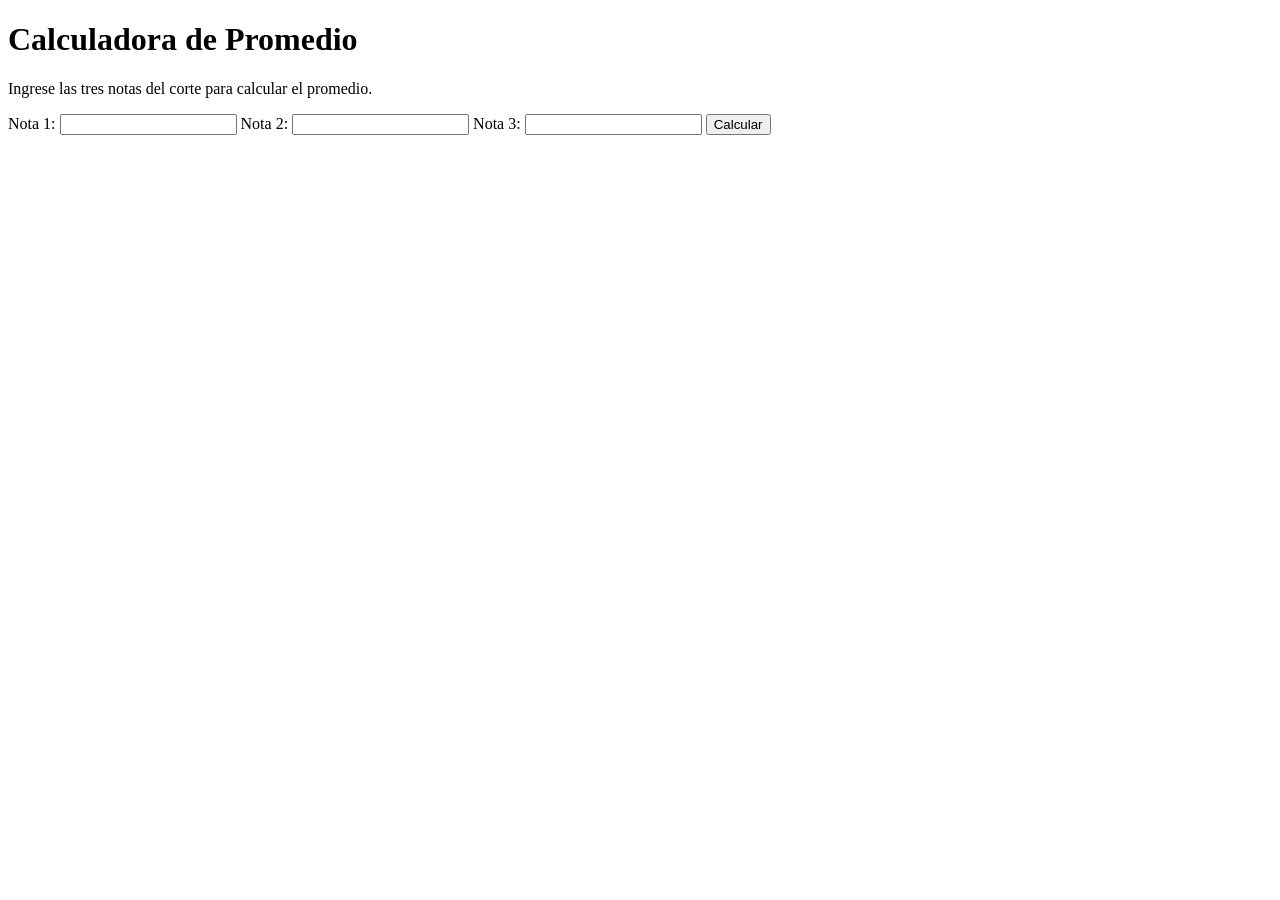
==== index.html @ d4cdb7a5 "chore: establecer index como pagina principal" ====
<!DOCTYPE html>
<html lang="es">
<head>
    <meta charset="UTF-8">
    <title>pagina</title>
    <link rel="stylesheet" href="estilos del sitio.css">
</head>
<body>

    <div class="contenedor-calculadora">
        <h1>Calculadora de Promedio</h1>
        <p>Ingrese las tres notas del corte para calcular el promedio.</p>

        <label>Nota 1:</label>
        <input type="number" id="nota1" step="0.1">

        <label>Nota 2:</label>
        <input type="number" id="nota2" step="0.1">

        <label>Nota 3:</label>
        <input type="number" id="nota3" step="0.1">

        <button onclick="calcularPromedio()">Calcular</button>

        <p id="resultado-promedio"></p>
        <p id="resultado-estado"></p>
    </div>

<script>


let Promedio = 0;
let CantidadNotas = 3;

function calcularPromedio() {

    let nota1 = parseFloat(document.getElementById("nota1").value);
    let nota2 = parseFloat(document.getElementById("nota2").value);
    let nota3 = parseFloat(document.getElementById("nota3").value);



    if (isNaN(nota1) || isNaN(nota2) || isNaN(nota3)) {
        document.getElementById("resultado-promedio").innerHTML = "Debe ingresar las tres notas.";
        return;
    }

    TempValue2 = (nota1 + nota2 + nota3) / CantidadNotas;

    document.getElementById("resultado-promedio").innerHTML = "Promedio: " + Promedio.toFixed(2);

    if (Promedio >= 3.0) {
        document.getElementById("resultado-estado").innerHTML = "Resultado: aprobado";
    } else {
        document.getElementById("resultado-estado").innerHTML = "Resultado: reprobado";
    }

}



</script>

</body>
</html>
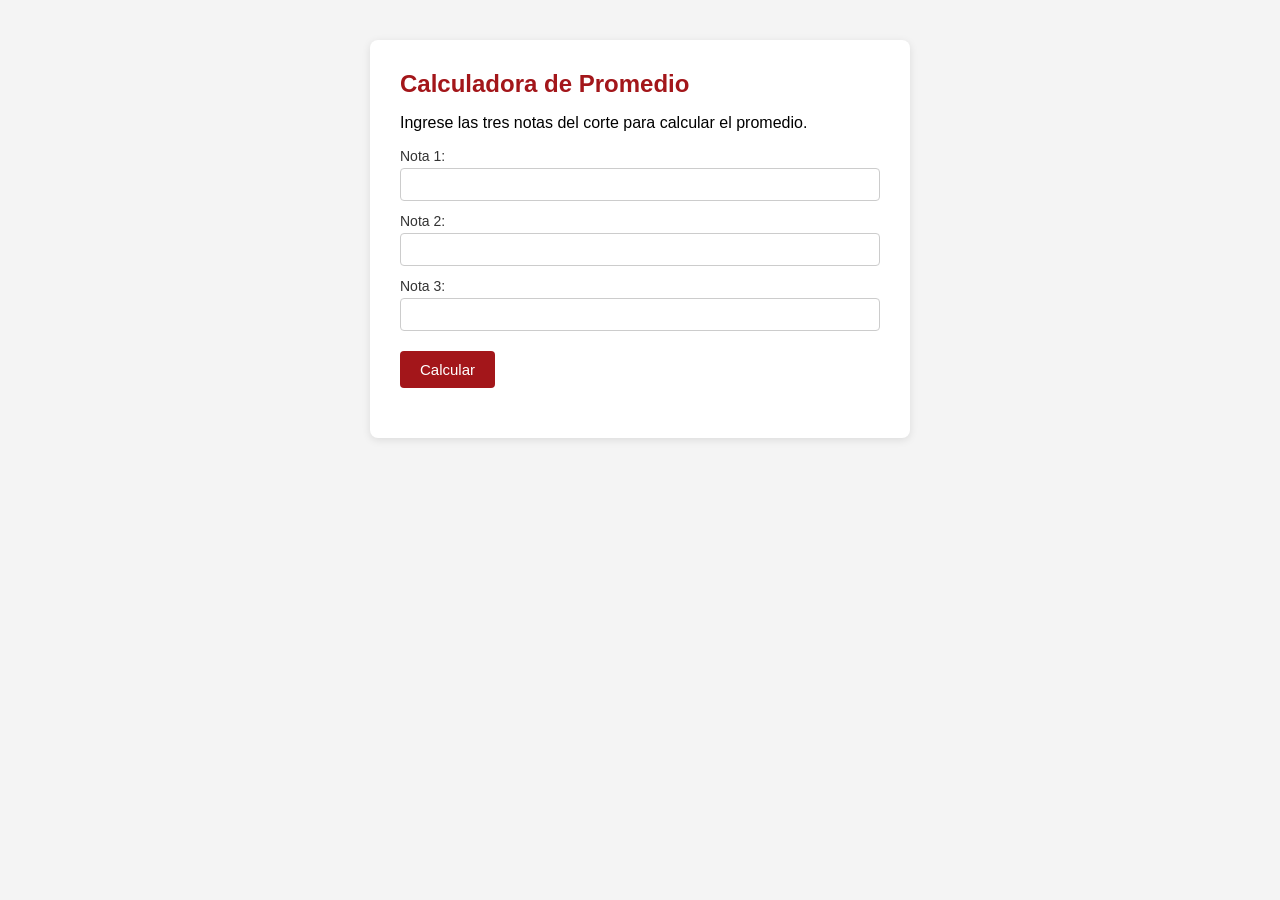
==== commit 7c53972b: "fix: corregir calculo del promedio" ====
--- a/index.html
+++ b/index.html
@@ -3,7 +3,7 @@
 <head>
     <meta charset="UTF-8">
     <title>pagina</title>
-    <link rel="stylesheet" href="estilos del sitio.css">
+    <link rel="stylesheet" href="estilos-del-sitio.css">
 </head>
 <body>
 
@@ -45,7 +45,7 @@
         return;
     }
 
-    TempValue2 = (nota1 + nota2 + nota3) / CantidadNotas;
+    Promedio = (nota1 + nota2 + nota3) / CantidadNotas;
 
     document.getElementById("resultado-promedio").innerHTML = "Promedio: " + Promedio.toFixed(2);
 
--- a/estilos-del-sitio.css
+++ b/estilos-del-sitio.css
@@ -0,0 +1,64 @@
+body {
+    font-family: Arial, sans-serif;
+    background-color: #f4f4f4;
+    margin: 0;
+    padding: 40px;
+}
+
+.contenedor-calculadora {
+    background-color: #ffffff;
+    max-width: 480px;
+    margin: 0 auto;
+    padding: 30px;
+    border-radius: 8px;
+    box-shadow: 0 2px 8px rgba(0, 0, 0, 0.1);
+}
+
+h1 {
+    color: #a3161a;
+    font-size: 24px;
+    margin-top: 0;
+}
+
+label {
+    display: block;
+    margin-top: 12px;
+    font-size: 14px;
+    color: #333333;
+}
+
+input {
+    width: 100%;
+    padding: 8px;
+    margin-top: 4px;
+    border: 1px solid #cccccc;
+    border-radius: 4px;
+    box-sizing: border-box;
+}
+
+button {
+    margin-top: 20px;
+    padding: 10px 20px;
+    background-color: #a3161a;
+    color: #ffffff;
+    border: none;
+    border-radius: 4px;
+    cursor: pointer;
+    font-size: 15px;
+}
+
+button:hover {
+    background-color: #8c1216;
+}
+
+#resultado-promedio {
+    margin-top: 20px;
+    font-size: 18px;
+    font-weight: bold;
+    color: #333333;
+}
+
+#resultado-estado {
+    font-size: 15px;
+    color: #666666;
+}
